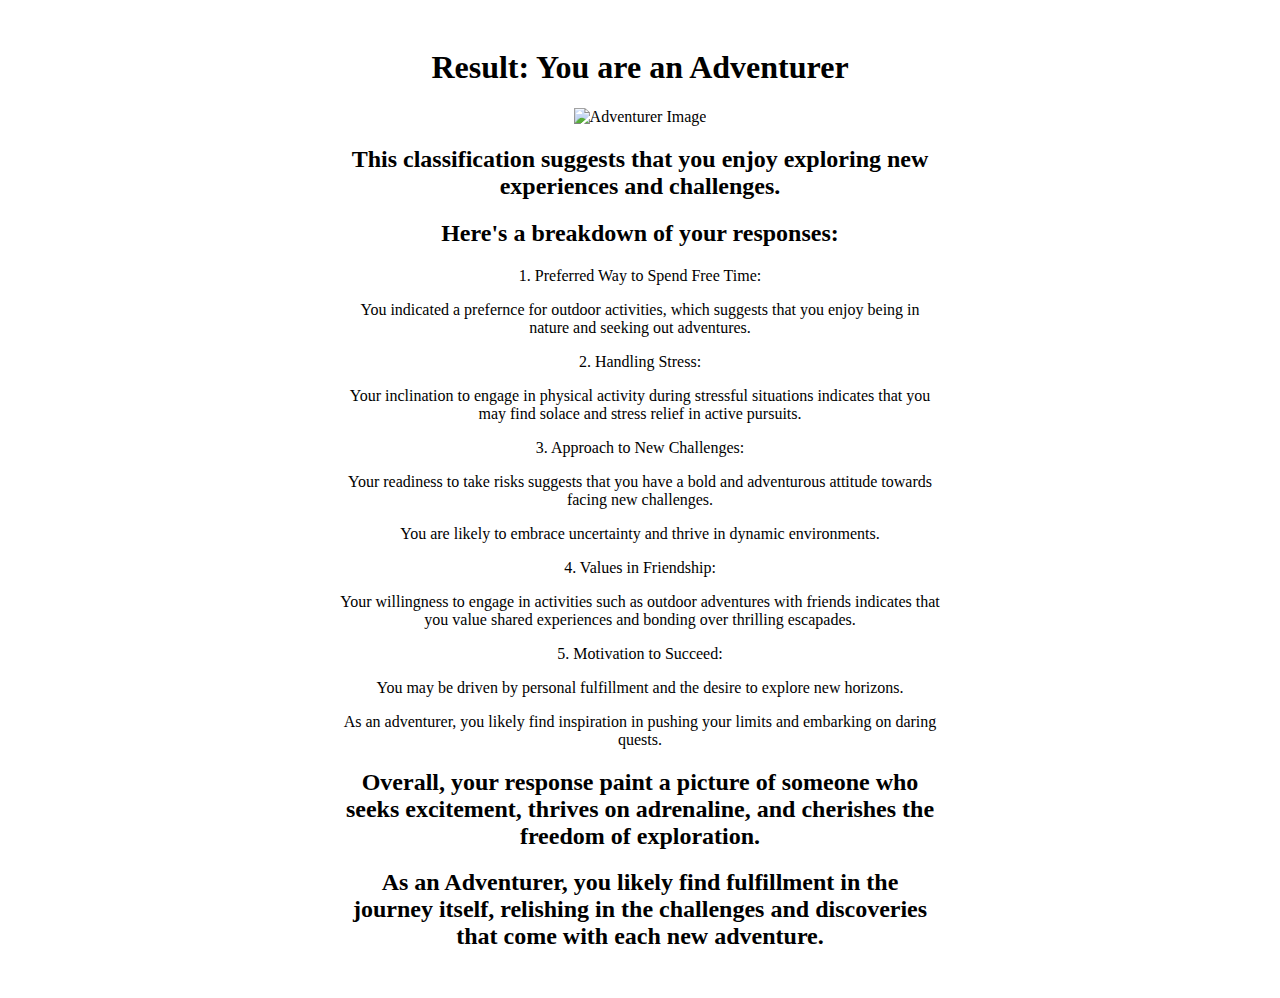
==== adventurer.html @ 66dc8863 "commit 1" ====
<!DOCTYPE html>
<html lang="en">
<head>
  <meta charset="UTF-8">
  <meta name="viewport" content="width=device-width, initial-scale=1.0">
  <title>Result: Adventurer</title>
  <link rel="stylesheet" href="style.css">
</head>
<body>
  <div class="container">
    <h1>Result: You are an Adventurer</h1>
    <img src="adventurer_image.png" alt="Adventurer Image">
    <h2>This classification suggests that you enjoy exploring new experiences and challenges.</h2>
    <h2>Here's a breakdown of your responses: </h2>
    <p>1. Preferred Way to Spend Free Time: </p>
    <p>You indicated a prefernce for outdoor activities, which suggests that you enjoy being in nature and seeking out adventures.</p>
    <p>2. Handling Stress: </p>
    <p>Your inclination to engage in physical activity during stressful situations indicates that you may find solace and stress relief in active pursuits.</p>
    <p>3. Approach to New Challenges: </p>
    <p>Your readiness to take risks suggests that you have a bold and adventurous attitude towards facing new challenges.</p>
    <p>You are likely to embrace uncertainty and thrive in dynamic environments.</p>
    <p>4. Values in Friendship: </p>
    <p>Your willingness to engage in activities such as outdoor adventures with friends indicates that you value shared experiences and bonding over thrilling escapades.</p>
    <p>5. Motivation to Succeed: </p>
    <p>You may be driven by personal fulfillment and the desire to explore new horizons.</p>
    <p>As an adventurer, you likely find inspiration in pushing your limits and embarking on daring quests.</p>
    <h2>Overall, your response paint a picture of someone who seeks excitement, thrives on adrenaline, and cherishes the freedom of exploration.</h2>
    <h2>As an Adventurer, you likely find fulfillment in the journey itself, relishing in the challenges and discoveries that come with each new adventure.</h2>
  </div>
</body>
</html
---- style.css ----
.container {
    max-width: 600px;
    margin: 0 auto;
    padding: 20px;
    text-align: center;
  }
  
  .question {
    font-weight: bold;
  }
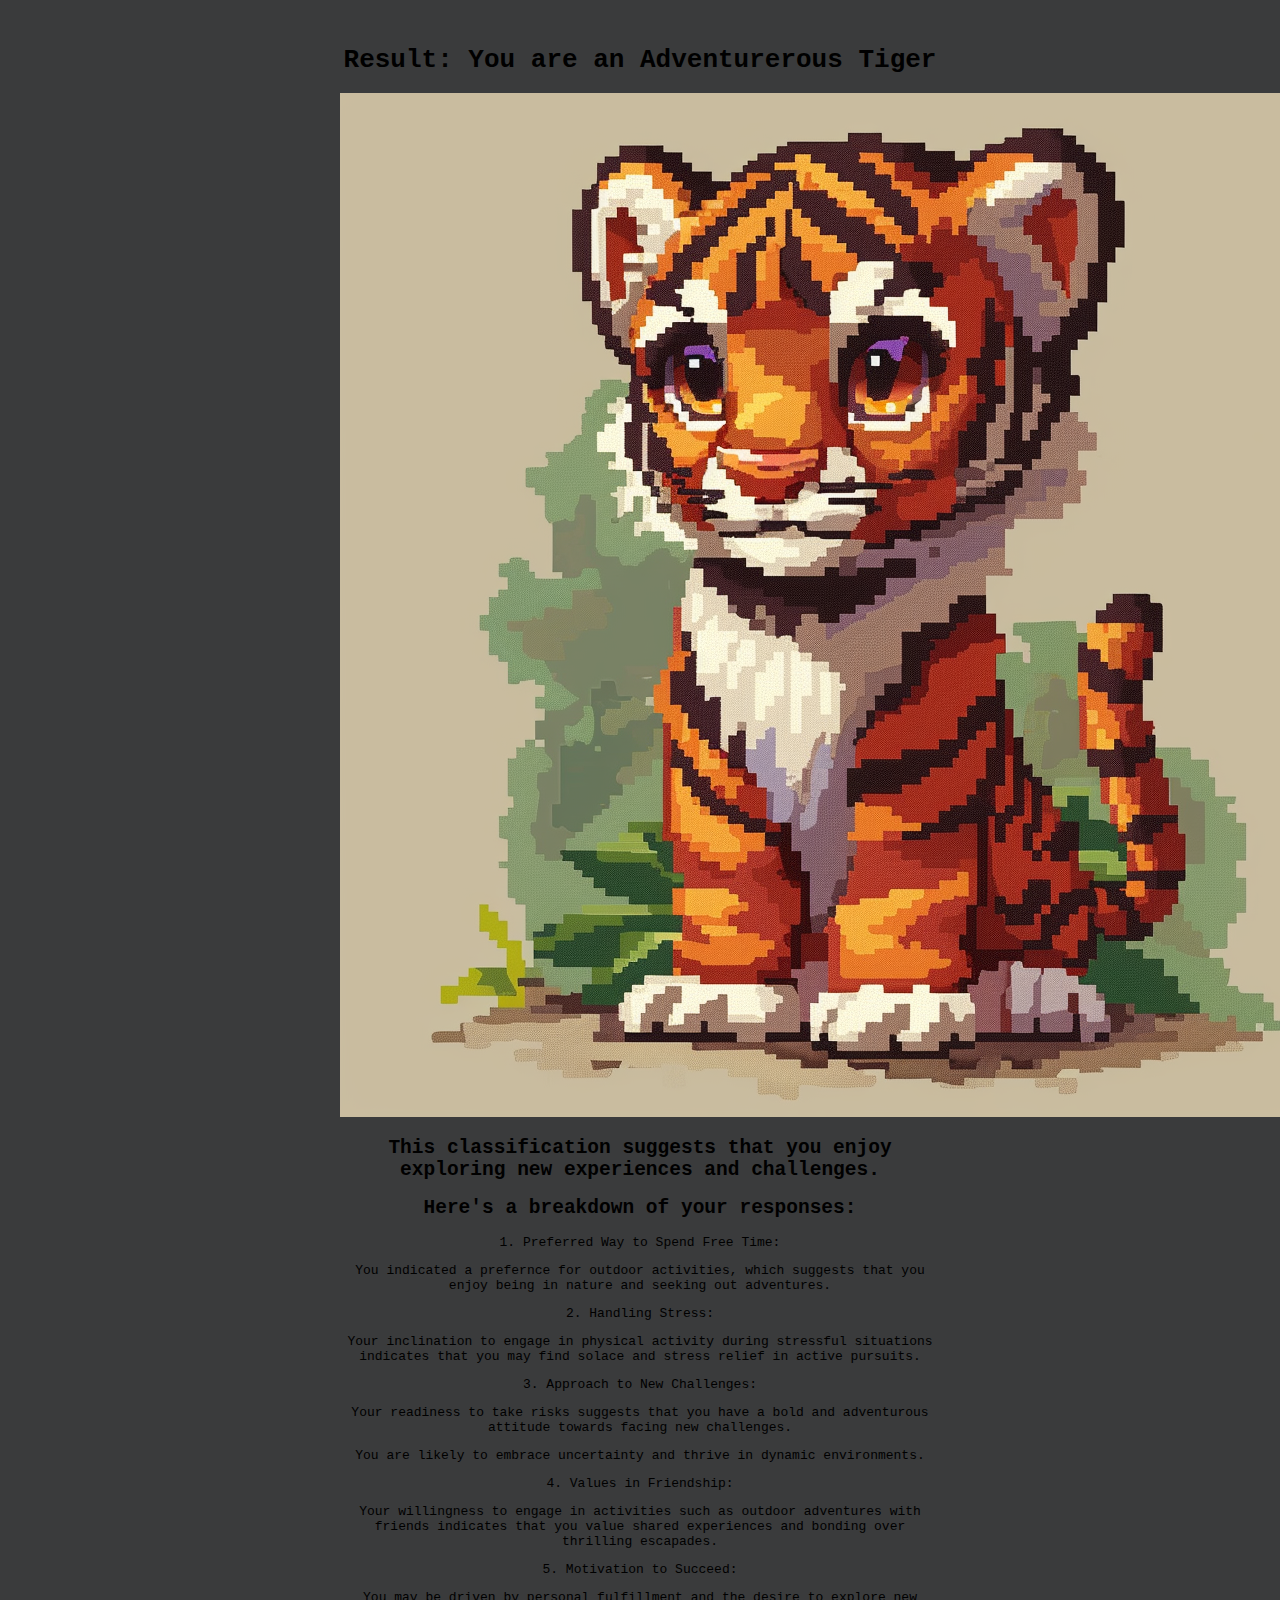
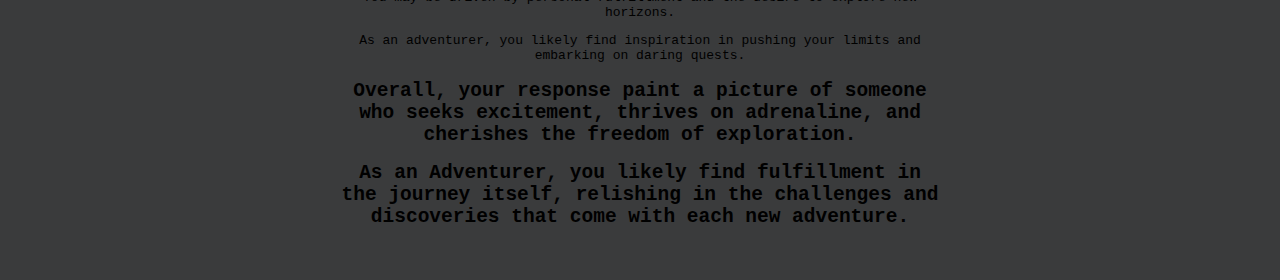
==== commit 34bc0acc: "c5" ====
--- a/adventurer.html
+++ b/adventurer.html
@@ -8,7 +8,7 @@
 </head>
 <body>
   <div class="container">
-    <h1>Result: You are an Adventurer</h1>
+    <h1>Result: You are an Adventurerous Tiger</h1>
     <img src="adventurer_image.png" alt="Adventurer Image">
     <h2>This classification suggests that you enjoy exploring new experiences and challenges.</h2>
     <h2>Here's a breakdown of your responses: </h2>
--- a/style.css
+++ b/style.css
@@ -1,4 +1,12 @@
+body{
+  font-family: monospace;
+  background-color: #3a3b3c;
+
+}
 .container {
+  font-family: monospace;
+  background-color: #3a3b3c;
+
     max-width: 600px;
     margin: 0 auto;
     padding: 20px;
@@ -6,6 +14,16 @@
   }
   
   .question {
+    font-family: monospace;
+  background-color: #3a3b3c;
+
+    font-weight: bold;
+  }
+
+  h2{
+    font-family: monospace;
+  background-color: #3a3b3c;
+
     font-weight: bold;
   }
   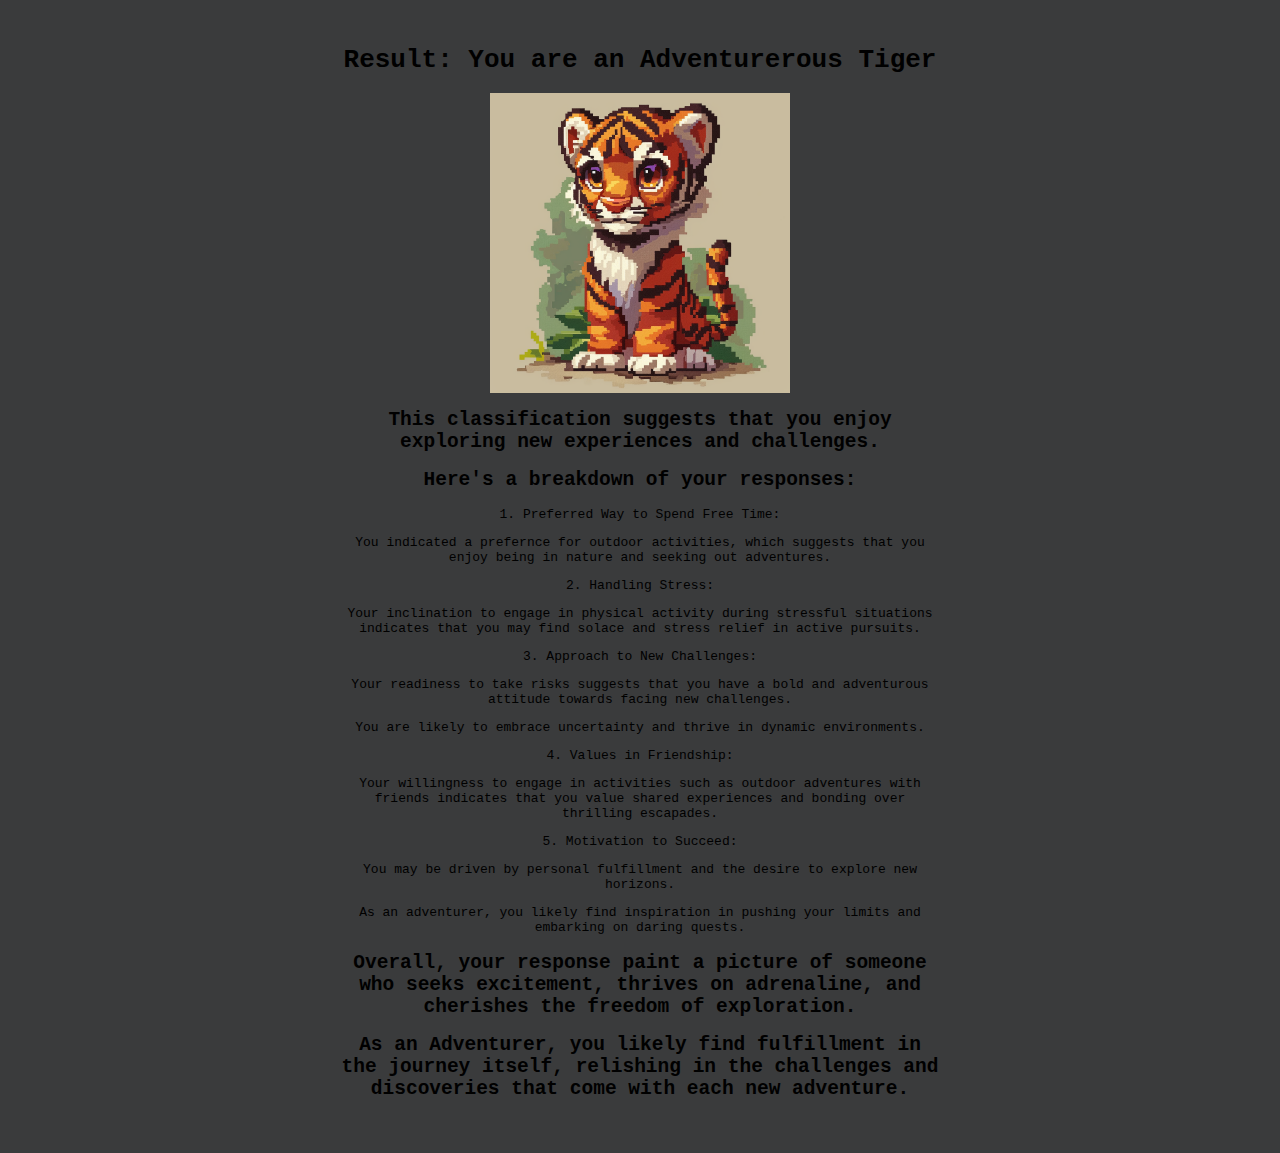
==== commit 9c49a0a4: "c6" ====
--- a/adventurer.html
+++ b/adventurer.html
@@ -9,7 +9,7 @@
 <body>
   <div class="container">
     <h1>Result: You are an Adventurerous Tiger</h1>
-    <img src="adventurer_image.png" alt="Adventurer Image">
+    <img src="adventurer_image.png" alt="Adventurer Image" class="center">
     <h2>This classification suggests that you enjoy exploring new experiences and challenges.</h2>
     <h2>Here's a breakdown of your responses: </h2>
     <p>1. Preferred Way to Spend Free Time: </p>
--- a/style.css
+++ b/style.css
@@ -12,6 +12,12 @@
     padding: 20px;
     text-align: center;
   }
+  .center {
+    display: block;
+    margin-left: auto;
+    margin-right: auto;
+    width: 50%;
+  }
   
   .question {
     font-family: monospace;
@@ -22,7 +28,7 @@
 
   h2{
     font-family: monospace;
-  background-color: #3a3b3c;
+    background-color: #3a3b3c;
 
     font-weight: bold;
   }
